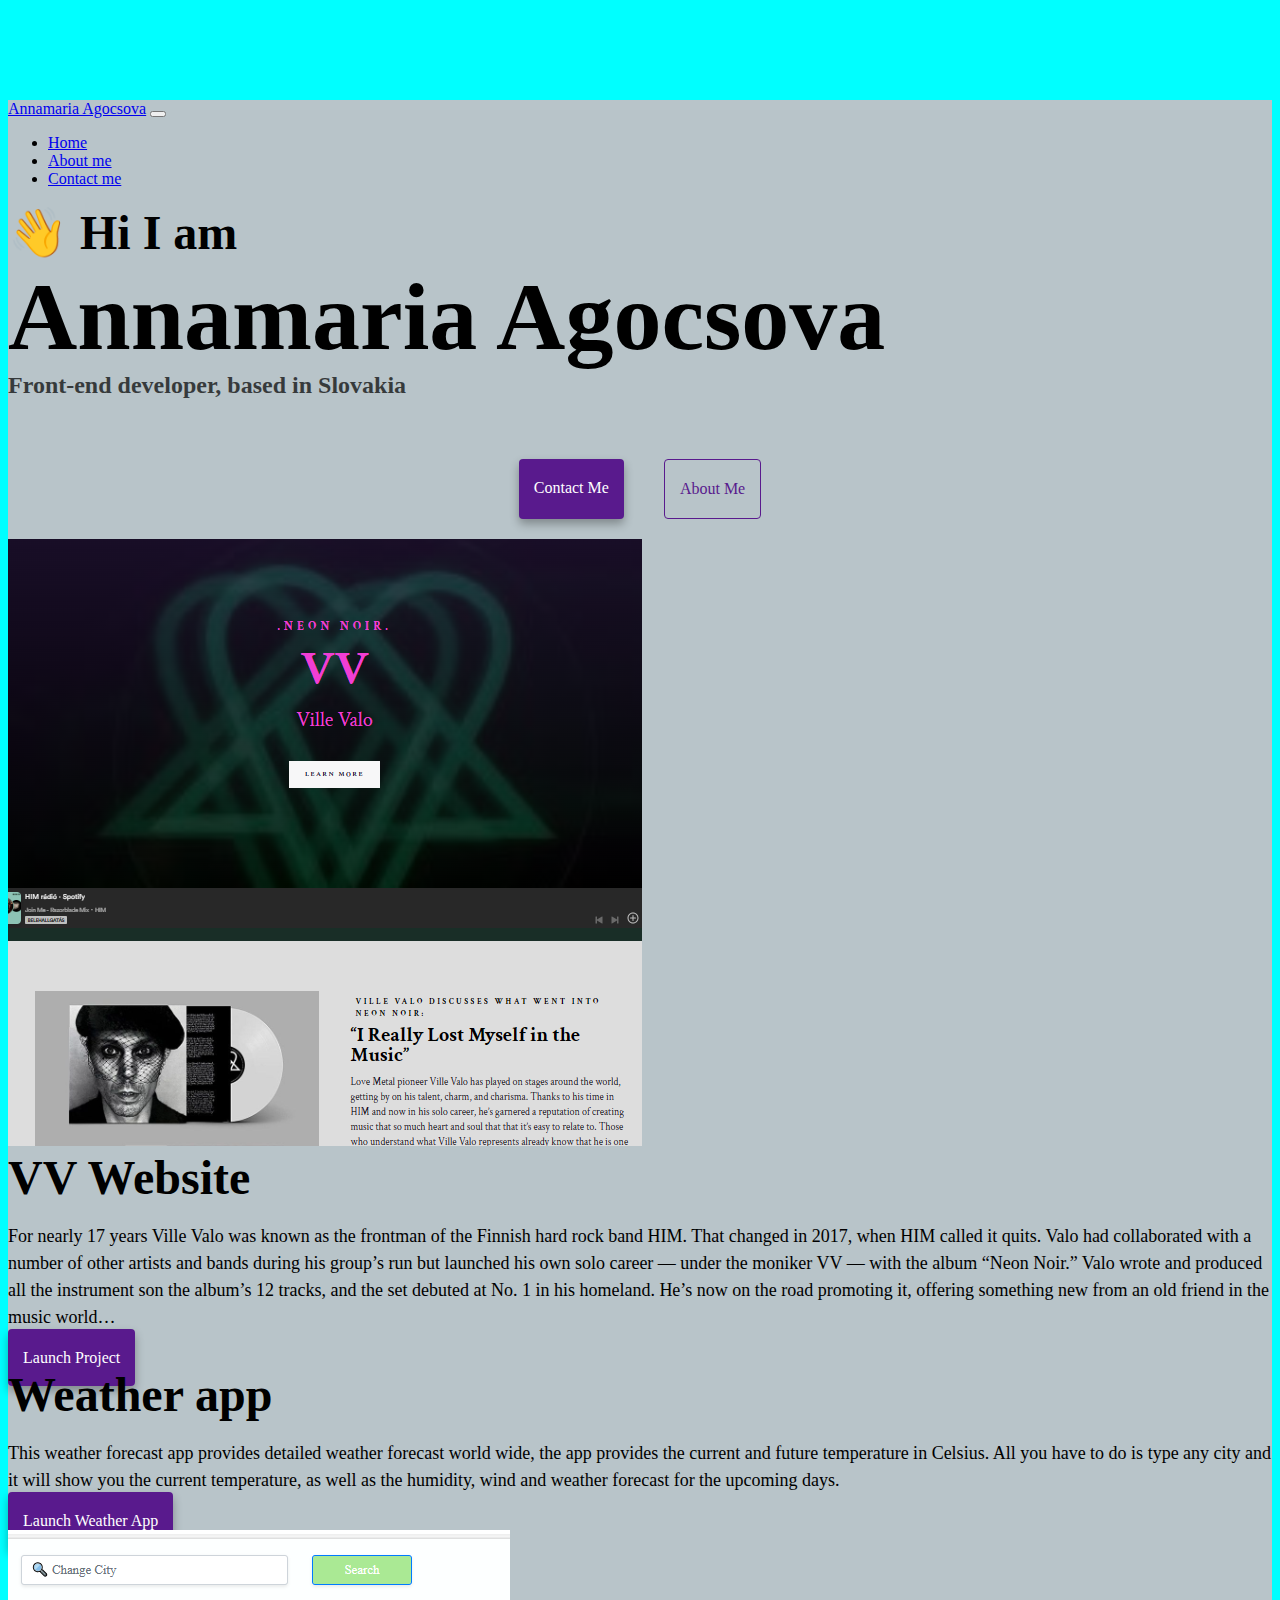
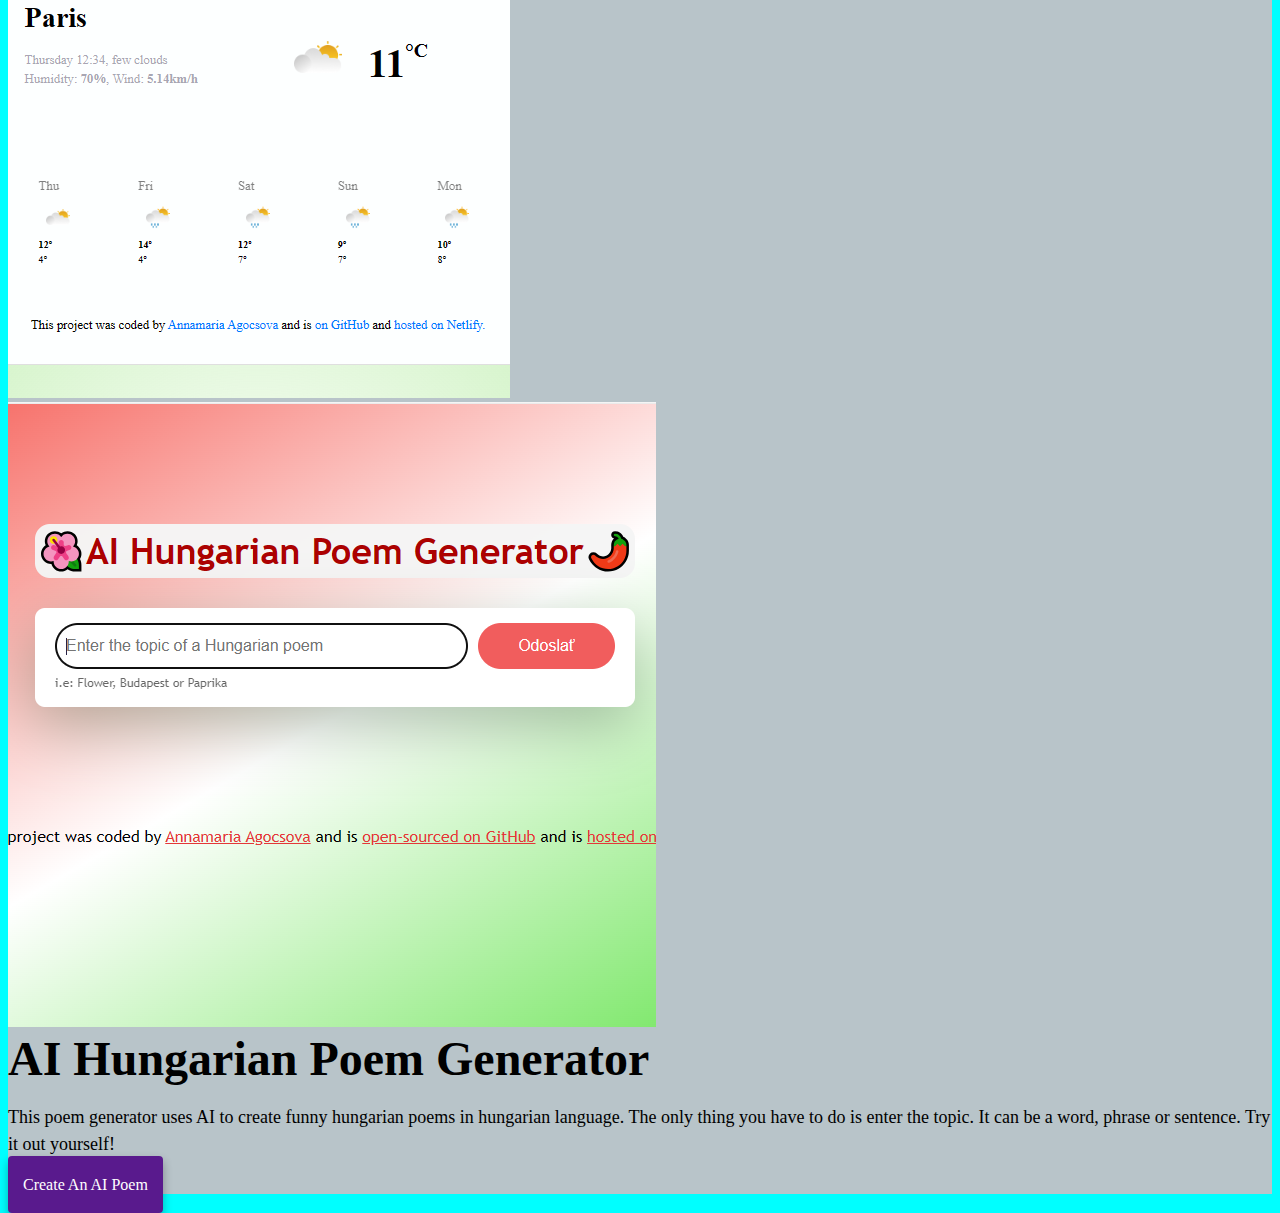
==== index.html @ efe8124f "Initial commit" ====
<!DOCTYPE html>
<html lang="en">
  <head>
    <meta charset="UTF-8" />
    <meta http-equiv="X-UA-Compatible" content="IE=edge" />

    <meta
      name="homepage with descriptions"
      content="Homepage with descriptions"
    />
    <title>Homepage about various apps</title>
    <link href="/src/style.css" rel="stylesheet" type="text/css" />
    <link
      href="https://cdn.jsdelivr.net/npm/bootstrap@5.0.0-beta2/dist/css/bootstrap.min.css"
      rel="stylesheet"
      integrity="sha384-BmbxuPwQa2lc/FVzBcNJ7UAyJxM6wuqIj61tLrc4wSX0szH/Ev+nYRRuWlolflfl"
      crossorigin="anonymous"
    />
    <script
      src="https://cdn.jsdelivr.net/npm/bootstrap@5.0.0-beta2/dist/js/bootstrap.bundle.min.js"
      integrity="sha384-b5kHyXgcpbZJO/tY9Ul7kGkf1S0CWuKcCD38l8YkeH8z8QjE0GmW1gYU5S9FOnJ0"
      crossorigin="anonymous"
    ></script>
  </head>
  <body>
    <nav class="navbar navbar-expand-lg navbar-light bg-light fixed-top">
      <div class="container">
        <a class="navbar-brand" href="index.html">Annamaria Agocsova</a>
        <button
          class="navbar-toggler"
          type="button"
          data-bs-toggle="collapse"
          data-bs-target="#navbarNav"
          aria-controls="navbarNav"
          aria-expanded="false"
          aria-label="Toggle navigation"
        >
          <span class="navbar-toggler-icon"></span>
        </button>
        <div class="collapse navbar-collapse" id="navbarNav">
          <ul class="navbar-nav">
            <li class="nav-item">
              <a
                class="nav-link active"
                aria-current="page"
                href="index.html"
                title="homepage"
                >Home</a
              >
            </li>
            <li class="nav-item">
              <a
                class="nav-link"
                href="about.html"
                title="Hi Iam Annamaria Agocsova"
                >About me</a
              >
            </li>
            <li class="nav-item">
              <a
                class="nav-link"
                href="about.html#contact"
                title="Contact Annamaria Agocsova"
                >Contact me</a
              >
            </li>
          </ul>
        </div>
      </div>
    </nav>
    <h2 class="text-center">👋 Hi I am</h2>
    <h1 class="text-center">Annamaria Agocsova</h1>
    <h3 class="text-center">Front-end developer, based in Slovakia</h3>
    <div class="navigation-links mb-5">
      <a href="about.html#contact" class="primary-link" title="Contact button"
        >Contact me</a
      >
      <a href="about.html" class="secondary-link" title="About me button"
        >About me</a
      >
    </div>
    <div class="container">
      <div class="row">
        <div class="col-md-6">
          <img
            src="images/vv.png"
            class="img-fluid rounded"
            alt="picture of vv"
          />
        </div>
        <div class="col-md-6">
          <h2 class="mb-3">VV Website</h2>
          <p>
            For nearly 17 years Ville Valo was known as the frontman of the
            Finnish hard rock band HIM. That changed in 2017, when HIM called it
            quits. Valo had collaborated with a number of other artists and
            bands during his group’s run but launched his own solo career —
            under the moniker VV — with the album “Neon Noir.” Valo wrote and
            produced all the instrument son the album’s 12 tracks, and the set
            debuted at No. 1 in his homeland. He’s now on the road promoting it,
            offering something new from an old friend in the music world…
          </p>
          <div class="mt-5">
            <a
              href="https://heartagram.netlify.app/"
              class="primary-link"
              title="launch vv web button"
              >Launch Project</a
            >
          </div>
        </div>
      </div>
      <div class="row mt-5">
        <div class="col-md-6">
          <h2 class="mb-3">Weather app</h2>
          <p>
            This weather forecast app provides detailed weather forecast world
            wide, the app provides the current and future temperature in
            Celsius. All you have to do is type any city and it will show you
            the current temperature, as well as the humidity, wind and weather
            forecast for the upcoming days.
          </p>
          <div class="mb-5 mt-5">
            <a
              href="https://mellifluous-cactus-aba90a.netlify.app/"
              class="primary-link"
              title="launch weather app button"
              >Launch Weather App</a
            >
          </div>
        </div>
        <div class="col-md-6">
          <img
            src="images/weather-app.png"
            class="img-fluid rounded"
            alt="picture of a weather app"
          />
        </div>
      </div>
      <div class="row mt-5">
        <div class="col-md-6">
          <img
            src="images/hun-poem.png"
            class="img-fluid rounded"
            alt="picture of hun-poem page"
          />
        </div>
        <div class="col-6">
          <h2 class="mb-3">AI Hungarian Poem Generator</h2>
          <p>
            This poem generator uses AI to create funny hungarian poems in
            hungarian language. The only thing you have to do is enter the
            topic. It can be a word, phrase or sentence. Try it out yourself!
          </p>
          <div class="mt-5">
            <a
              href="https://hun-poem-generator.netlify.app/"
              class="primary-link"
              title="launch hun-poem button"
              >Create an AI Poem</a
            >
          </div>
        </div>
      </div>
    </div>
  </body>
</html>
---- src/style.css ----
:root {
  --primary-color: #591a8d;
  --secondary-color: #b8c4c9;
  --box-shadow: 0 5px 10px rgba(0, 0, 0, 0.3);
}

body {
  margin-top: 100px;
  background-color: var(--secondary-color);
}

html {
  background-color: aqua;
}

h1,
h2,
h3 {
  margin: 0;
}

h1 {
  font-size: 96px;
}

h2 {
  font-size: 48px;
}

h3 {
  font-size: 24px;
  opacity: 0.7;
}

p {
  font-size: 18px;
  line-height: 1.5;
}

.navigation-links {
  display: flex;
  margin-top: 40px;
  justify-content: center;
}

.navigation-links a {
  margin: 20px;
}

.primary-link {
  border-radius: 4px;
  padding: 20px 15px;
  text-decoration: none;
  text-transform: capitalize;
  background: var(--primary-color);
  box-shadow: var(--box-shadow);
  color: white;
}

.secondary-link {
  border-radius: 4px;
  padding: 20px 15px;
  text-decoration: none;
  text-transform: capitalize;
  color: var(--primary-color);
  border: 1px solid var(--primary-color);
}

.homepage-link {
  color: var(--primary-color);
  text-align: center;
  display: block;
}

.about-paragraphs {
  margin: 30px 0;
}

.about-paragraphs p {
  margin: 10px;
}

.email-link {
  display: flex;
  justify-content: center;
  color: var(--primary-color);
  font-size: 28px;
  text-decoration: none;
}

.email-link:hover {
  text-decoration: underline;
}
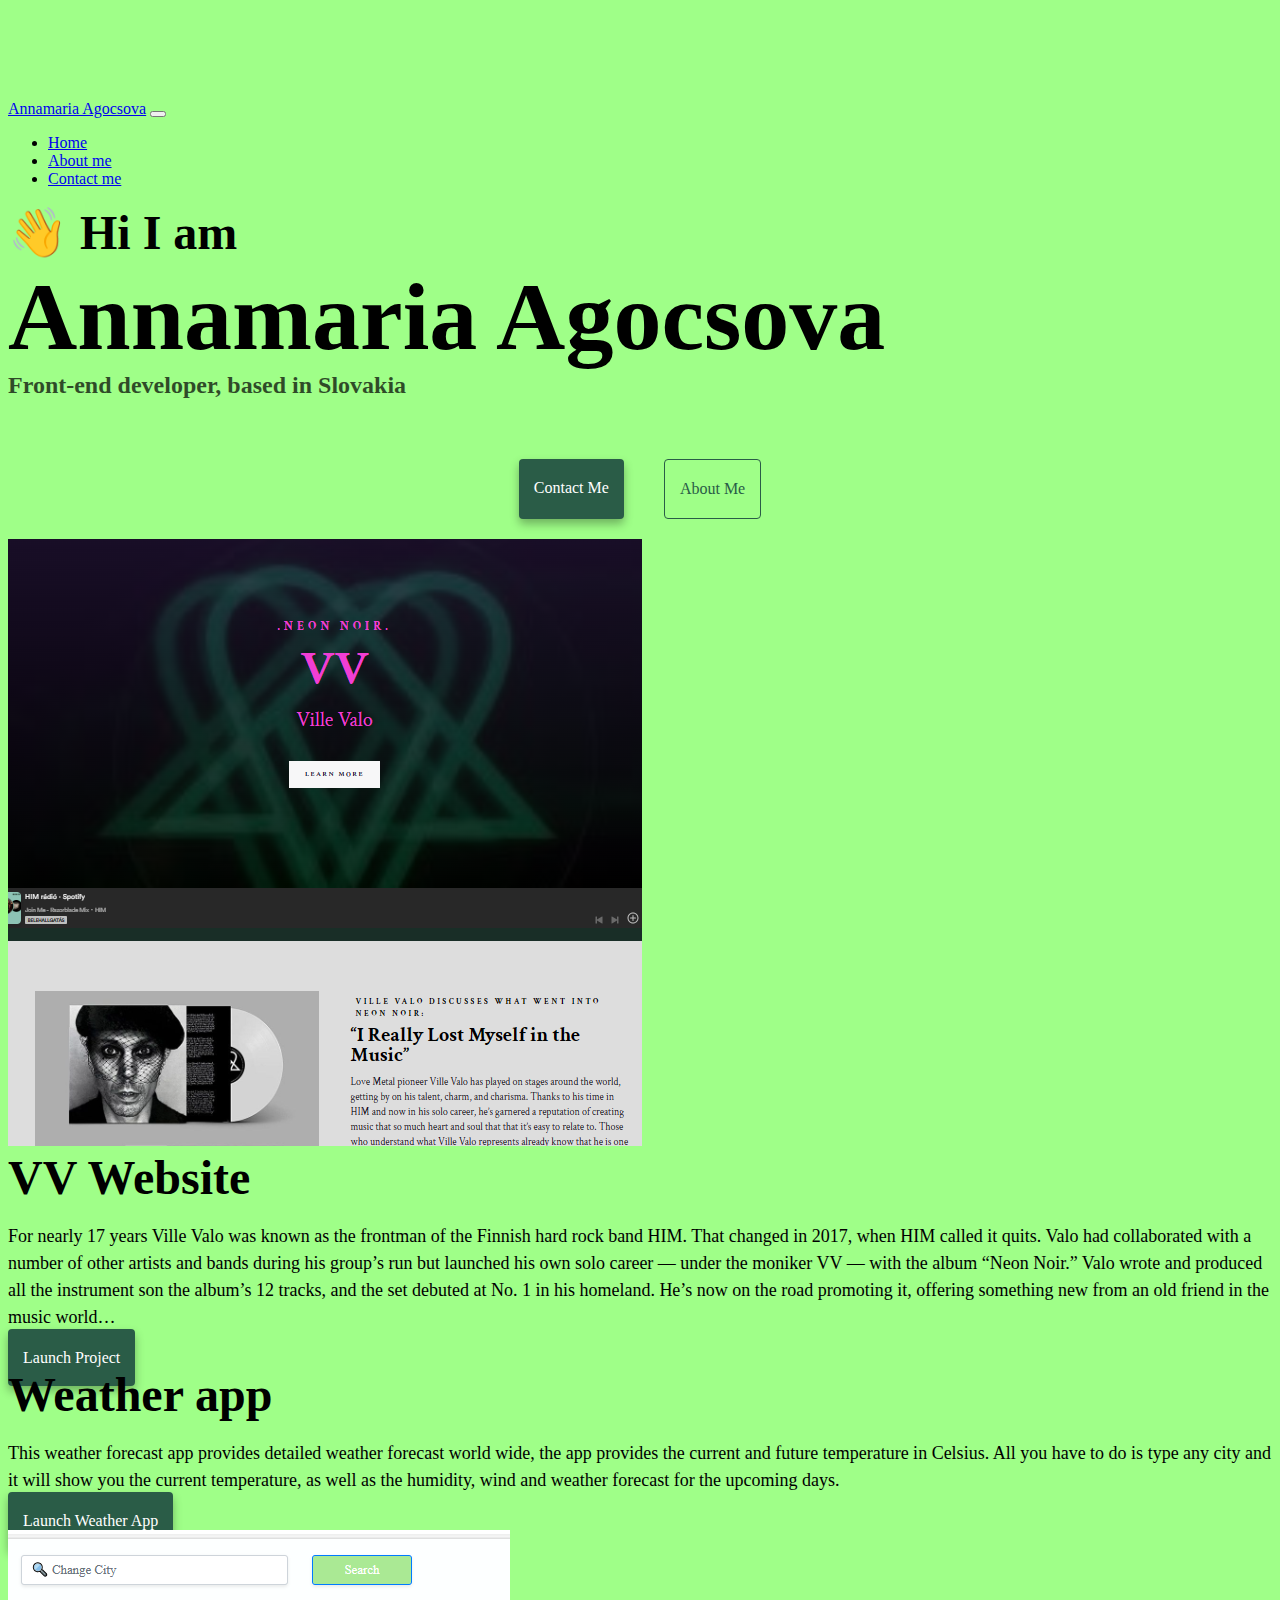
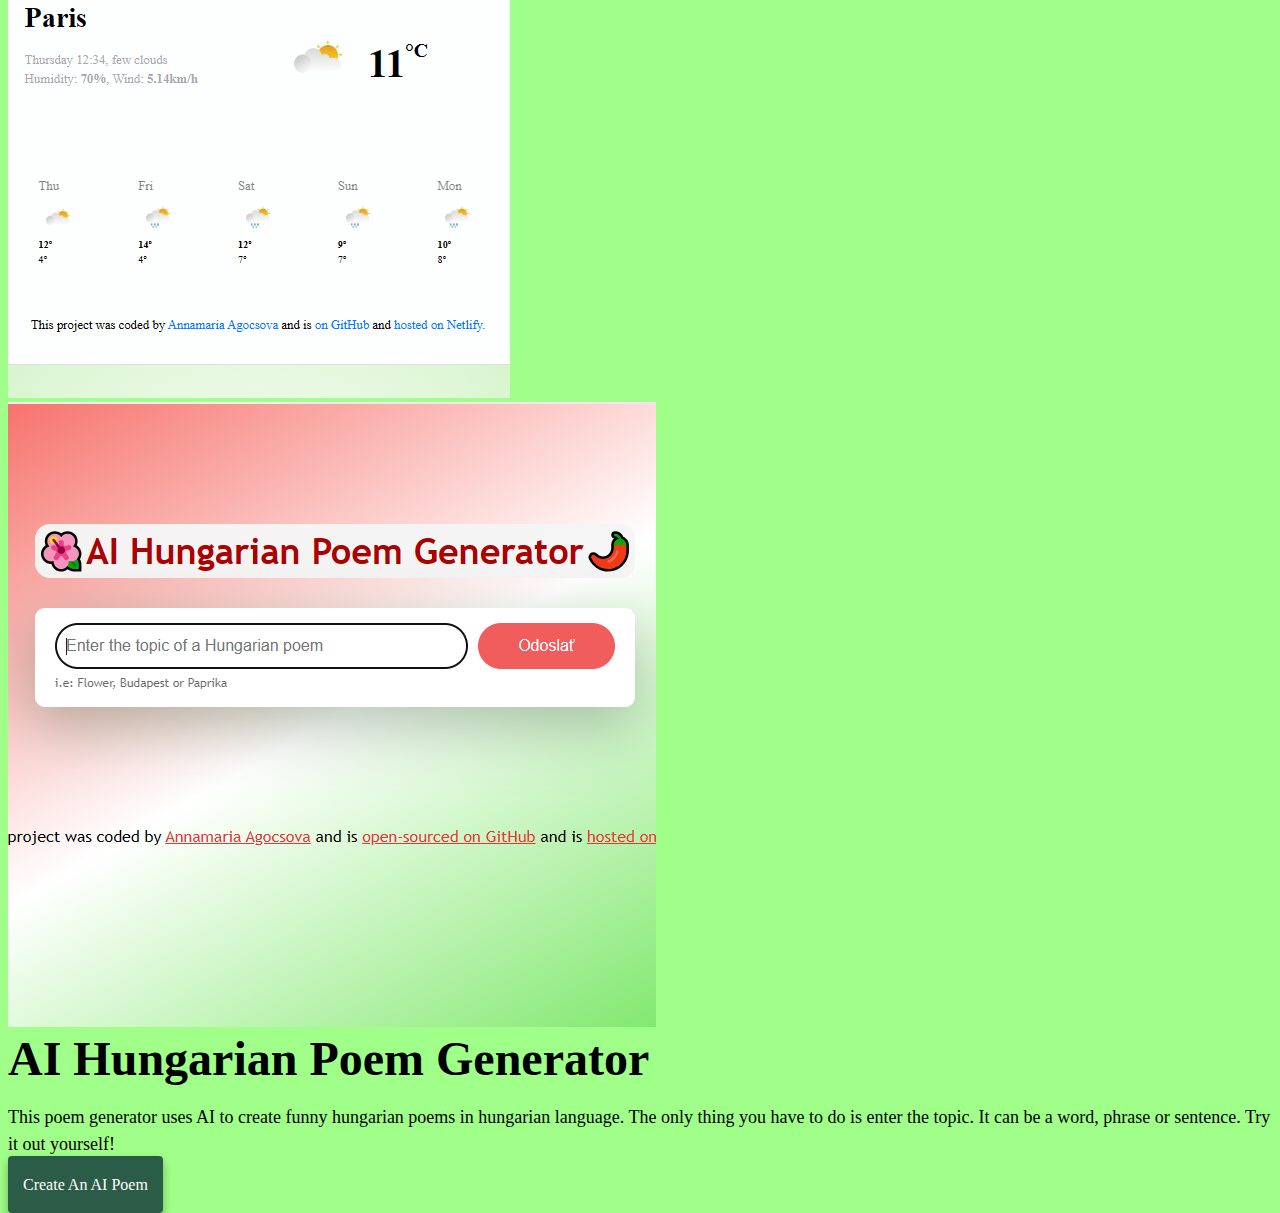
==== commit e137ba64: "changed classes, colors" ====
--- a/index.html
+++ b/index.html
@@ -129,7 +129,7 @@
             >
           </div>
         </div>
-        <div class="col-md-6">
+        <div class="col-md-6 row mt-5">
           <img
             src="images/weather-app.png"
             class="img-fluid rounded"
--- a/src/style.css
+++ b/src/style.css
@@ -1,16 +1,12 @@
 :root {
-  --primary-color: #591a8d;
-  --secondary-color: #b8c4c9;
+  --primary-color: #2a5c47;
+  --secondary-color: #6eff4aa8;
   --box-shadow: 0 5px 10px rgba(0, 0, 0, 0.3);
 }
 
 body {
   margin-top: 100px;
   background-color: var(--secondary-color);
-}
-
-html {
-  background-color: aqua;
 }
 
 h1,
@@ -91,3 +87,8 @@
 .email-link:hover {
   text-decoration: underline;
 }
+#contact {
+  margin-top: 40px;
+  background-color: #b2b4b3;
+  padding: 20px;
+}
